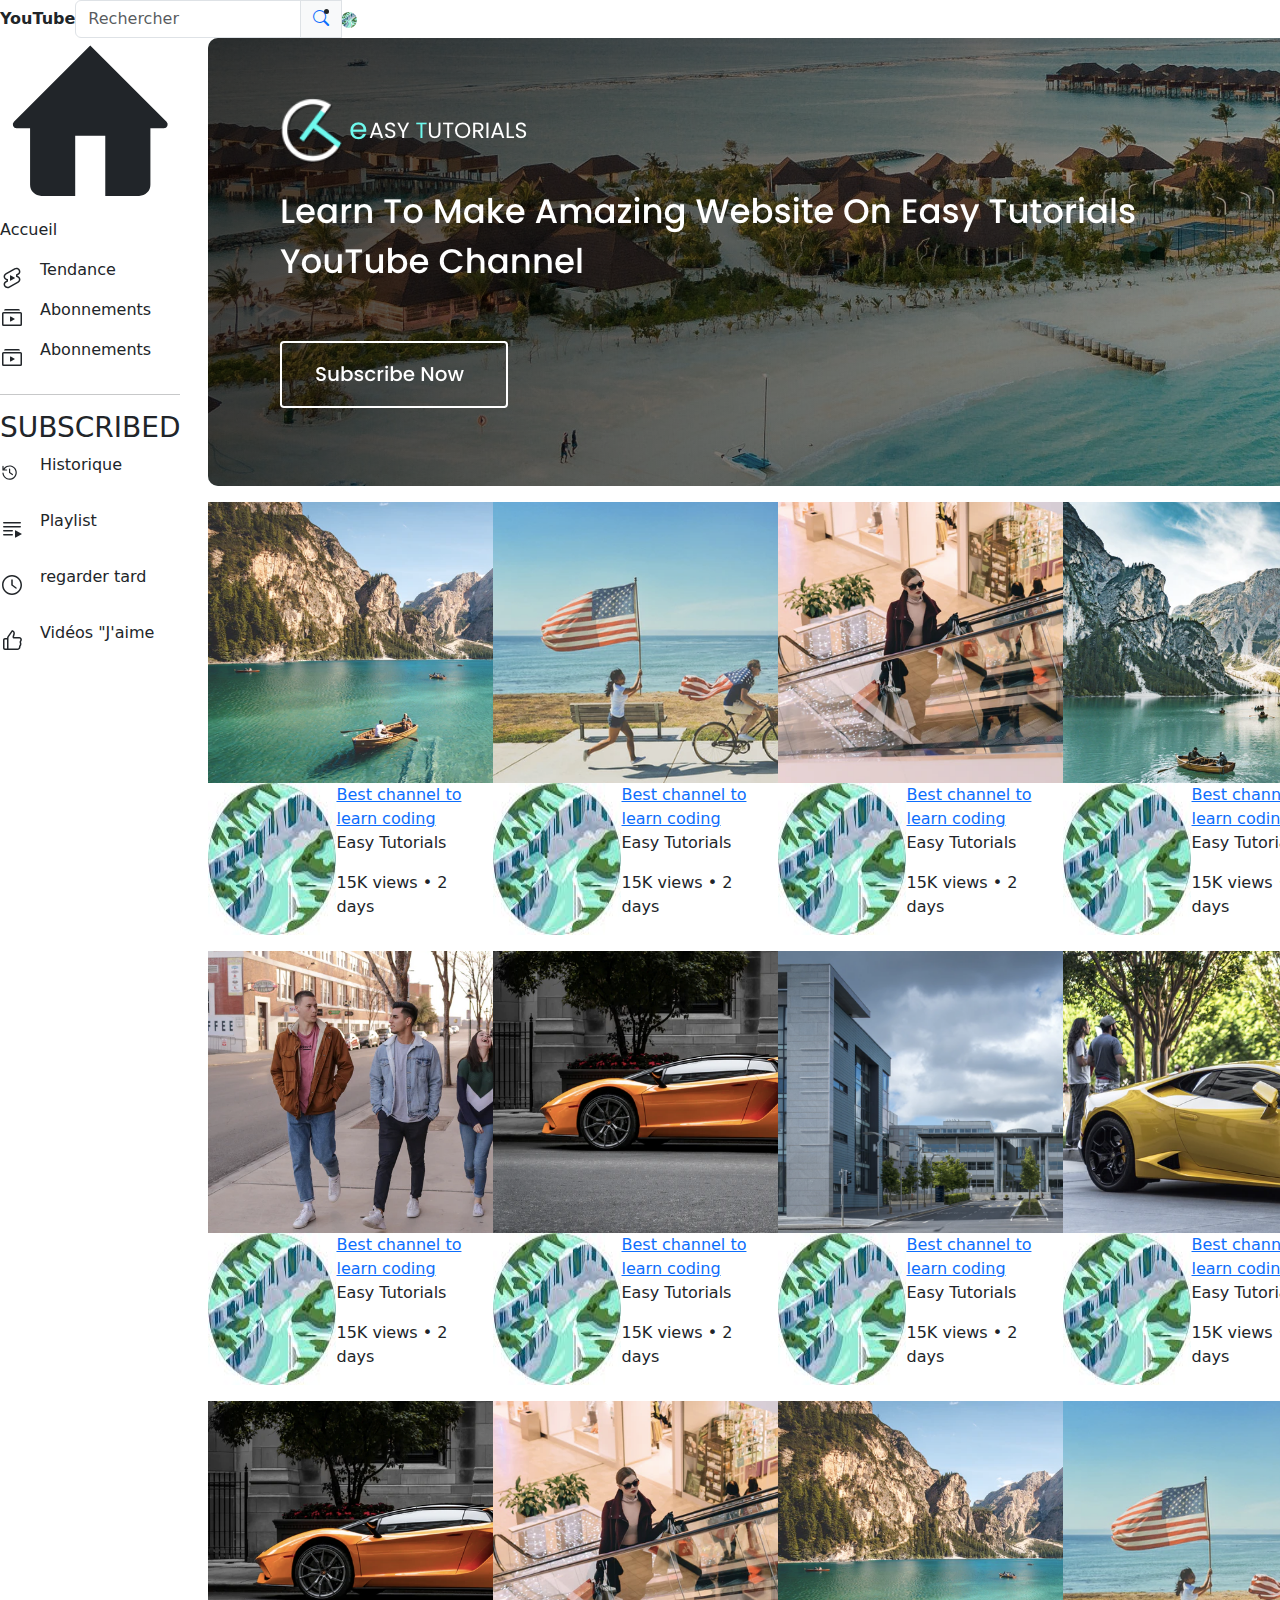
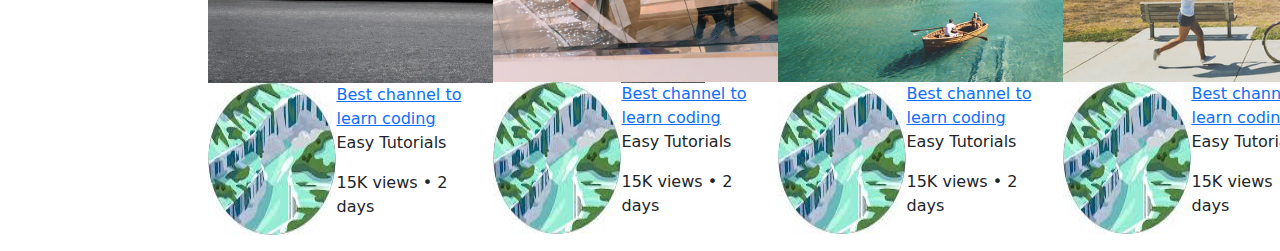
==== index.html @ 519b67ce "first commit" ====
<!DOCTYPE html>
<html lang="en">
  <head>
    <meta charset="utf-8" />
    <meta
      name="viewport"
      content="width=device-width, initial-scale=1"
    />
    <link
      rel="icon"
      type="image/x-icon"
      href="imager/téléchargement.jfif"
    />
    <title>VALIDATION-Bootstrap</title>
    <link
      href="https://cdn.jsdelivr.net/npm/bootstrap@5.3.3/dist/css/bootstrap.min.css"
      rel="stylesheet"
      integrity="sha384-QWTKZyjpPEjISv5WaRU9OFeRpok6YctnYmDr5pNlyT2bRjXh0JMhjY6hW+ALEwIH"
      crossorigin="anonymous"
    />
    <!-- cdn boostrape -->
    <link
      rel="stylesheet"
      href="https://cdn.jsdelivr.net/npm/bootstrap-icons@1.11.3/font/bootstrap-icons.min.css"
    />
    <link
      rel="stylesheet"
      href="Css/style.css"
    />

    <link
      rel="stylesheet"
      href="https://cdnjs.cloudflare.com/ajax/libs/font-awesome/6.6.0/css/all.min.css"
      integrity="sha512-Kc323vGBEqzTmouAECnVceyQqyqdsSiqLQISBL29aUW4U/M7pSPA/gEUZQqv1cwx4OnYxTxve5UMg5GT6L4JJg=="
      crossorigin="anonymous"
      referrerpolicy="no-referrer"
    />
  </head>

  <body>
    <div class="container-flui">
      <nav class="d-flex align-items-center">
        <div class="nav-left">
          <i class="fa-solid fa-bars menu-icon"></i>
          <span style="color: brown">
            <i class="fa-brands fa-youtube"></i
          ></span>
          <span class="logo"><strong>YouTube</strong></span>
        </div>

        <div class="nav-middle">
          <form
            class="d-flex mx-auto"
            role="search"
          >
            <div class="input-group">
              <!-- <span class="input-group-text">$</span> -->
              <div class="input-group">
                <input
                  type="text"
                  class="form-control"
                  placeholder="Rechercher"
                  aria-label="Recipient's username"
                  aria-describedby="basic-addon2"
                />
                <span class="input-group-text ic sear">
                  <li>
                    <a href=""><i class="bi bi-search"></i></a></li
                ></span>
                <li class="pa">
                  <a href=""> <i class="fa-solid fa-microphone"></i></a>
                </li>
              </div>
            </div>
          </form>
        </div>
        <div class="nav-right">
          <i class="fa-solid fa-upload"></i>
          <i class="fa-solid fa-video"></i>
          <i class="fa-solid fa-bell"></i>
          <a href="#">
            <img
              src="imager/téléchargement.jfif"
              style="width: 1rem"
            />
          </a>
        </div>
      </nav>
    </div>
    <!-- Siebarr -->
     <div class="container-flui">
        <div  class="d-flex justify-content-space-between gap-3">
            
    <div class="sidebar">
        <div class="shortcut-links">
        
             <li class="nav-item text-dark">
                <a href="#" class="nav-link active  gap-3" aria-current="page">
                  <div style="  display: block; fill: currentcolor;"><svg xmlns="http://www.w3.org/2000/svg" fill="currentColor" height="24" viewBox="0 0 24 24" width="24" focusable="false" aria-hidden="true" style="pointer-events: none; display: inherit; width: 100%; height: 100%;"><path clip-rule="evenodd" d="M22.146 11.146a.5.5 0 01-.353.854H20v7.5a1.5 1.5 0 01-1.5 1.5H14v-8h-4v8H5.5A1.5 1.5 0 014 19.5V12H2.207a.5.5 0 01-.353-.854L12 1l10.146 10.146Z" fill-rule="evenodd"></path></svg></div>
                  <p>Accueil</p> 
                </a>
              </li>
            <li class="nav-item text-dark">
                <a href="#" class="nav-link   d-flex  gap-3" aria-current="page">
                    <div style="  display: block; fill: currentcolor;"><svg xmlns="http://www.w3.org/2000/svg" fill="currentColor" height="24" viewBox="0 0 24 24" width="24" focusable="false" aria-hidden="true" style="pointer-events: none; display: inherit; width: 100%; height: 100%;"><path clip-rule="evenodd" d="m7.61 15.719.392-.22v-2.24l-.534-.228-.942-.404c-.869-.372-1.4-1.15-1.446-1.974-.047-.823.39-1.642 1.203-2.097h.001L15.13 3.59c1.231-.689 2.785-.27 3.466.833.652 1.058.313 2.452-.879 3.118l-1.327.743-.388.217v2.243l.53.227.942.404c.869.372 1.4 1.15 1.446 1.974.047.823-.39 1.642-1.203 2.097l-.002.001-8.845 4.964-.001.001c-1.231.688-2.784.269-3.465-.834-.652-1.058-.313-2.451.879-3.118l1.327-.742Zm1.993 6.002c-1.905 1.066-4.356.46-5.475-1.355-1.057-1.713-.548-3.89 1.117-5.025a4.14 4.14 0 01.305-.189l1.327-.742-.942-.404a4.055 4.055 0 01-.709-.391c-.963-.666-1.578-1.718-1.644-2.877-.08-1.422.679-2.77 1.968-3.49l8.847-4.966c1.905-1.066 4.356-.46 5.475 1.355 1.057 1.713.548 3.89-1.117 5.025a4.074 4.074 0 01-.305.19l-1.327.742.942.403c.253.109.49.24.709.392.963.666 1.578 1.717 1.644 2.876.08 1.423-.679 2.77-1.968 3.491l-8.847 4.965ZM10 14.567a.25.25 0 00.374.217l4.45-2.567a.25.25 0 000-.433l-4.45-2.567a.25.25 0 00-.374.216v5.134Z" fill-rule="evenodd"></path></svg></div>
                   <p>  Tendance</p>
                </a>
            </li>
            <li class="nav-item text-dark">
                <a href="#" class="nav-link   d-flex  gap-3" aria-current="page">
                    <div  style=" display: block; fill: currentcolor;"><svg xmlns="http://www.w3.org/2000/svg" fill="currentColor" height="24" viewBox="0 0 24 24" width="24" focusable="false" aria-hidden="true" style="pointer-events: none; display: inherit; width: 100%; height: 100%;"><path clip-rule="evenodd" d="M4 4.5A1.5 1.5 0 015.5 3h13A1.5 1.5 0 0120 4.5H4Zm16.5 3h-17v11h17v-11ZM3.5 6A1.5 1.5 0 002 7.5v11A1.5 1.5 0 003.5 20h17a1.5 1.5 0 001.5-1.5v-11A1.5 1.5 0 0020.5 6h-17Zm7.257 4.454a.5.5 0 00-.757.43v4.233a.5.5 0 00.757.429L15 13l-4.243-2.546Z" fill-rule="evenodd"></path></svg></div>
                    <p> Abonnements</p>
                </a>
                 
              </li>
            <li class="nav-item text-dark">
                <a href="#" class="nav-link   d-flex  gap-3" aria-current="page">
                    <div  style=" display: block; fill: currentcolor;"><svg xmlns="http://www.w3.org/2000/svg" fill="currentColor" height="24" viewBox="0 0 24 24" width="24" focusable="false" aria-hidden="true" style="pointer-events: none; display: inherit; width: 100%; height: 100%;"><path clip-rule="evenodd" d="M4 4.5A1.5 1.5 0 015.5 3h13A1.5 1.5 0 0120 4.5H4Zm16.5 3h-17v11h17v-11ZM3.5 6A1.5 1.5 0 002 7.5v11A1.5 1.5 0 003.5 20h17a1.5 1.5 0 001.5-1.5v-11A1.5 1.5 0 0020.5 6h-17Zm7.257 4.454a.5.5 0 00-.757.43v4.233a.5.5 0 00.757.429L15 13l-4.243-2.546Z" fill-rule="evenodd"></path></svg></div>
                    <p> Abonnements</p>
                </a>
                 
              </li>
               <hr>  
                <div class="subscribed-list">
                <h3>SUBSCRIBED</h3>
                <div class="d-flex align-items-center mb-3 gap-3  flex-wrap">
                <span class="yt-icon-shape yt-spec-icon-shape"><div >
                    <svg xmlns="http://www.w3.org/2000/svg" fill="currentColor" height="24" viewBox="0 0 24 24" width="24" focusable="false" aria-hidden="true" style="pointer-events: none; display: inherit; width: 80%; height: 100%;"><path clip-rule="evenodd" d="M14.203 4.83c-1.74-.534-3.614-.418-5.274.327-1.354.608-2.49 1.6-3.273 2.843H8.25c.414 0 .75.336.75.75s-.336.75-.75.75H3V4.25c0-.414.336-.75.75-.75s.75.336.75.75v2.775c.935-1.41 2.254-2.536 3.815-3.236 1.992-.894 4.241-1.033 6.328-.392 2.088.641 3.87 2.02 5.017 3.878 1.146 1.858 1.578 4.07 1.215 6.223-.364 2.153-1.498 4.1-3.19 5.48-1.693 1.379-3.83 2.095-6.012 2.016-2.182-.08-4.26-.949-5.849-2.447-1.588-1.499-2.578-3.523-2.784-5.697-.039-.412.264-.778.676-.817.412-.04.778.263.818.675.171 1.812.996 3.499 2.32 4.748 1.323 1.248 3.055 1.973 4.874 2.04 1.818.065 3.598-.532 5.01-1.681 1.41-1.15 2.355-2.773 2.657-4.567.303-1.794-.056-3.637-1.012-5.186-.955-1.548-2.44-2.697-4.18-3.231ZM12.75 7.5c0-.414-.336-.75-.75-.75s-.75.336-.75.75v4.886l.314.224 3.5 2.5c.337.241.806.163 1.046-.174.241-.337.163-.806-.174-1.046l-3.186-2.276V7.5Z" fill-rule="evenodd"></path></svg></div></span>
                <p> Historique</p>
                </div>
                <div class="d-flex  align-items-center mb-3 gap-3 flex-wrap">
                    <span class="yt-icon-shape yt-spec-icon-shape"><div>
                        <svg xmlns="http://www.w3.org/2000/svg" fill="currentColor" height="24" viewBox="0 0 24 24" width="24" focusable="false" aria-hidden="true" style="pointer-events: none; display: inherit; width: 100%; height: 100%;"><path clip-rule="evenodd" d="M3.75 5c-.414 0-.75.336-.75.75s.336.75.75.75h16.5c.414 0 .75-.336.75-.75S20.664 5 20.25 5H3.75Zm0 4c-.414 0-.75.336-.75.75s.336.75.75.75h16.5c.414 0 .75-.336.75-.75S20.664 9 20.25 9H3.75Zm0 4c-.414 0-.75.336-.75.75s.336.75.75.75h8.5c.414 0 .75-.336.75-.75s-.336-.75-.75-.75h-8.5Zm8.5 4c.414 0 .75.336.75.75s-.336.75-.75.75h-8.5c-.414 0-.75-.336-.75-.75s.336-.75.75-.75h8.5Zm3.498-3.572c-.333-.191-.748.05-.748.434v6.276c0 .384.415.625.748.434L22 17l-6.252-3.572Z" fill-rule="evenodd"></path></svg></div></span>
                    <p> Playlist</p>
            </div>
                <div class="d-flex align-items-center mb-3 gap-3 flex-wrap li a">
                    <span class="yt-icon-shape yt-spec-icon-shape"><div>
                        <svg xmlns="http://www.w3.org/2000/svg" fill="currentColor" height="24" viewBox="0 0 24 24" width="24" focusable="false" aria-hidden="true" style="pointer-events: none; display: inherit; width: 100%; height: 100%;"><path clip-rule="evenodd" d="M20.5 12c0 4.694-3.806 8.5-8.5 8.5S3.5 16.694 3.5 12 7.306 3.5 12 3.5s8.5 3.806 8.5 8.5Zm1.5 0c0 5.523-4.477 10-10 10S2 17.523 2 12 6.477 2 12 2s10 4.477 10 10Zm-9.25-5c0-.414-.336-.75-.75-.75s-.75.336-.75.75v5.375l.3.225 4 3c.331.248.802.181 1.05-.15.248-.331.181-.801-.15-1.05l-3.7-2.775V7Z" fill-rule="evenodd"></path></svg></div></span>
                    <p>regarder tard</p>
            </div>
                <div class="d-flex align-items-center  gap-3 flex-wrap">
                    <span class="yt-icon-shape yt-spec-icon-shape"><div>
                        <svg xmlns="http://www.w3.org/2000/svg" fill="currentColor" height="24" viewBox="0 0 24 24" width="24" focusable="false" aria-hidden="true" style="pointer-events: none; display: inherit; width: 100%; height: 100%;"><path clip-rule="evenodd" d="M14.813 5.018 14.41 6.5 14 8h5.192c.826 0 1.609.376 2.125 1.022.711.888.794 2.125.209 3.101L21 13l.165.413c.519 1.296.324 2.769-.514 3.885l-.151.202v.5c0 1.657-1.343 3-3 3H5c-1.105 0-2-.895-2-2v-8c0-1.105.895-2 2-2h2v.282c0-.834.26-1.647.745-2.325L12 1l1.1.472c1.376.59 2.107 2.103 1.713 3.546ZM7 10.5H5c-.276 0-.5.224-.5.5v8c0 .276.224.5.5.5h2v-9Zm10.5 9h-9V9.282c0-.521.163-1.03.466-1.453l3.553-4.975c.682.298 1.043 1.051.847 1.77l-.813 2.981c-.123.451-.029.934.255 1.305.284.372.725.59 1.192.59h5.192c.37 0 .722.169.954.459.32.399.357.954.094 1.393l-.526.876c-.241.402-.28.894-.107 1.33l.165.412c.324.81.203 1.73-.32 2.428l-.152.202c-.195.26-.3.575-.3.9v.5c0 .828-.672 1.5-1.5 1.5Z" fill-rule="evenodd"></path></svg></div></span>
                    <p> Vidéos "J'aime</p>
            </div>
            
            </div>   
    </div>
</div>
    <!-- main -->

    <div class="container princi">
     <div class="banner mb-3">
        <img src="imager/banner.png" >
        <a href=""></a>
    </div>
     <div class="row List-container">
       <div class="col-md-3 mb-3">
        <div class="vid-list">
            <a href="play-video.html"><img src="imager/thumbnail1.png"  class="thumbnail">
            </a>
            <div class="d-flex">
            <img src="imager/téléchargement.jfif" alt="">
            <div class="vid-info">
                <a href="play-video.html">Best channel to learn coding</a>
                <p>Easy Tutorials</p>
                <p>15K views &bull; 2 days</p>
            </div>
         </div>
        </div>
    </div>
       <div class="col-md-3 mb-3">
        <div class="vid-list">
         <a href="play-video.html"><img src="imager/thumbnail2.png"  class="thumbnail">
          </a>
          <div class="d-flex">
            <img src="imager/téléchargement.jfif" alt="">
            <div class="vid-info">
                <a href="">Best channel to learn coding</a>
                <p>Easy Tutorials</p>
                <p>15K views &bull; 2 days</p>
            </div>
         </div>
        </div>
    </div>
       <div class="col-md-3 mb-3">
        <div class="vid-list">
         <a href="play-video.html"><img src="imager/thumbnail3.png"  class="thumbnail"></a>
         <div class="d-flex">
            <img src="imager/téléchargement.jfif" alt="">
            <div class="vid-info">
                <a href="">Best channel to learn coding</a>
                <p>Easy Tutorials</p>
                <p>15K views &bull; 2 days</p>
            </div>
         </div>
        </div>
    </div>
       <div class="col-md-3 mb-3">
        <div class="vid-list">
          <a href="play-video.html"><img src="imager/thumbnail4.png"  class="thumbnail"></a>
         <div class="d-flex">
            <img src="imager/téléchargement.jfif" alt="">
            <div class="vid-info">
                <a href="">Best channel to learn coding</a>
                <p>Easy Tutorials</p>
                <p>15K views &bull; 2 days</p>
            </div>
         </div>
        </div>
    </div>
       <div class="col-md-3 mb-3">
        <div class="vid-list">
          <a href="play-video.html">  <img src="imager/thumbnail5.png"  class="thumbnail"></a>
         <div class="d-flex">
            <img src="imager/téléchargement.jfif" alt="">
            <div class="vid-info">
                <a href="">Best channel to learn coding</a>
                <p>Easy Tutorials</p>
                <p>15K views &bull; 2 days</p>
            </div>
         </div>
        </div>
    </div>
       <div class="col-md-3 mb-3">
        <div class="vid-list">
          <a href="play-video.html"> <img src="imager/thumbnail6.png"  class="thumbnail"></a>
         <div class="d-flex">
            <img src="imager/téléchargement.jfif" alt="">
            <div class="vid-info">
                <a href="">Best channel to learn coding</a>
                <p>Easy Tutorials</p>
                <p>15K views &bull; 2 days</p>
            </div>
         </div>
        </div>
    </div>
       <div class="col-md-3 mb-3">
        <div class="vid-list">
          <a href="play-video.html"> <img src="imager/thumbnail7.png"  class="thumbnail"></a>
         <div class="d-flex">
            <img src="imager/téléchargement.jfif" alt="">
            <div class="vid-info">
                <a href="">Best channel to learn coding</a>
                <p>Easy Tutorials</p>
                <p>15K views &bull; 2 days</p>
            </div>
         </div>
        </div>
    </div>
       <div class="col-md-3 mb-3">
        <div class="vid-list">
          <a href="play-video.html"> <img src="imager/thumbnail8.png"  class="thumbnail"></a>
         <div class="d-flex">
            <img src="imager/téléchargement.jfif" alt="">
            <div class="vid-info">
                <a href="">Best channel to learn coding</a>
                <p>Easy Tutorials</p>
                <p>15K views &bull; 2 days</p>
            </div>
         </div>
        </div>
    </div>
    <div class="col-md-3 mb-3">
        <div class="vid-list">
          <a href="play-video.html"><img src="imager/thumbnail6.png"  class="thumbnail"></a>
         <div class="d-flex">
            <img src="imager/téléchargement.jfif" alt="">
            <div class="vid-info">
                <a href="">Best channel to learn coding</a>
                <p>Easy Tutorials</p>
                <p>15K views &bull; 2 days</p>
            </div>
         </div>
        </div>
    </div>
    <div class="col-md-3 mb-3">
        <div class="vid-list">
          <a href="play-video.html"><img src="imager/thumbnail3.png"  class="thumbnail"></a>
         <div class="d-flex">
            <img src="imager/téléchargement.jfif" alt="">
            <div class="vid-info">
                <a href="">Best channel to learn coding</a>
                <p>Easy Tutorials</p>
                <p>15K views &bull; 2 days</p>
            </div>
         </div>
        </div>
    </div>
    <div class="col-md-3 mb-3">
        <div class="vid-list">
            <a href="play-video.html"><img src="imager/thumbnail1.png"  class="thumbnail">
            </a>
            <div class="d-flex">
            <img src="imager/téléchargement.jfif" alt="">
            <div class="vid-info">
                <a href="play-video.html">Best channel to learn coding</a>
                <p>Easy Tutorials</p>
                <p>15K views &bull; 2 days</p>
            </div>
         </div>
        </div>
    </div>
    <div class="col-md-3 mb-3">
        <div class="vid-list">
          <a href="play-video.html"><img src="imager/thumbnail2.png"  class="thumbnail"></a>
         <div class="d-flex">
            <img src="imager/téléchargement.jfif" alt="">
            <div class="vid-info">
                <a href="">Best channel to learn coding</a>
                <p>Easy Tutorials</p>
                <p>15K views &bull; 2 days</p>
            </div>
         </div>
        </div>
    </div>
     </div>
    </div>

</div>
</div>
</div>
   
    <script src="js/scripe.js"></script>
  </body>
</html>
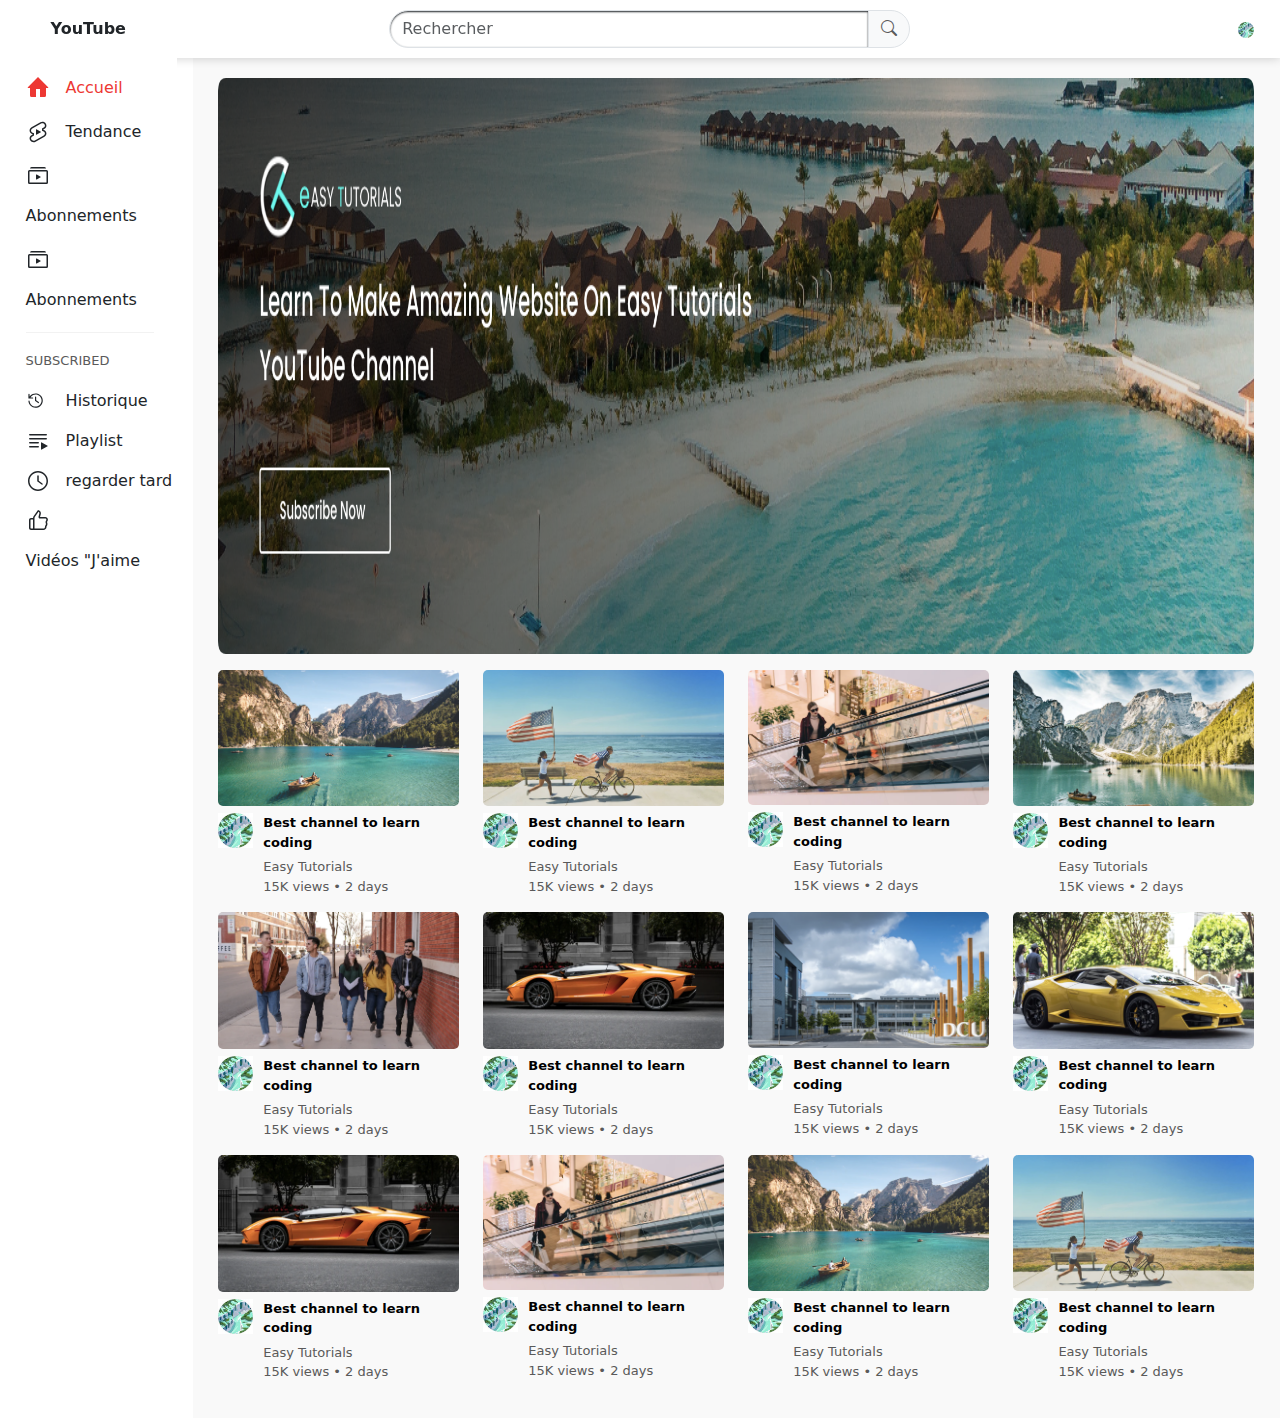
==== commit a048454b: "la page ne repond pas" ====
--- a/index.html
+++ b/index.html
@@ -1,33 +1,24 @@
 <!DOCTYPE html>
 <html lang="en">
-  <head>
-    <meta charset="utf-8" />
-    <meta
-      name="viewport"
-      content="width=device-width, initial-scale=1"
+<head>
+    <meta charset="UTF-8">
+    <meta name="viewport" content="width=device-width, initial-scale=1.0">
+    <link
+    rel="icon"
+    type="image/x-icon"
+    href="imager/téléchargement.jfif"
+  />
+    <title>VALIDATION-Bootstrap</title>
+    <link
+    href="https://cdn.jsdelivr.net/npm/bootstrap@5.3.3/dist/css/bootstrap.min.css"
+    rel="stylesheet"
+    integrity="sha384-QWTKZyjpPEjISv5WaRU9OFeRpok6YctnYmDr5pNlyT2bRjXh0JMhjY6hW+ALEwIH"
+    crossorigin="anonymous"
     />
     <link
-      rel="icon"
-      type="image/x-icon"
-      href="imager/téléchargement.jfif"
+    rel="stylesheet"
+    href="https://cdn.jsdelivr.net/npm/bootstrap-icons@1.11.3/font/bootstrap-icons.min.css"
     />
-    <title>VALIDATION-Bootstrap</title>
-    <link
-      href="https://cdn.jsdelivr.net/npm/bootstrap@5.3.3/dist/css/bootstrap.min.css"
-      rel="stylesheet"
-      integrity="sha384-QWTKZyjpPEjISv5WaRU9OFeRpok6YctnYmDr5pNlyT2bRjXh0JMhjY6hW+ALEwIH"
-      crossorigin="anonymous"
-    />
-    <!-- cdn boostrape -->
-    <link
-      rel="stylesheet"
-      href="https://cdn.jsdelivr.net/npm/bootstrap-icons@1.11.3/font/bootstrap-icons.min.css"
-    />
-    <link
-      rel="stylesheet"
-      href="Css/style.css"
-    />
-
     <link
       rel="stylesheet"
       href="https://cdnjs.cloudflare.com/ajax/libs/font-awesome/6.6.0/css/all.min.css"
@@ -35,7 +26,8 @@
       crossorigin="anonymous"
       referrerpolicy="no-referrer"
     />
-  </head>
+    <link rel="stylesheet" href="css/style.css">
+</head>
 
   <body>
     <div class="container-flui">
--- a/css/style.css
+++ b/css/style.css
@@ -0,0 +1,312 @@
+ 
+*{
+    margin: 0;
+    padding: 0;
+    box-sizing: border-box;
+    list-style: none;
+    font-family:'poppins' sans-serif;
+}
+ a{
+    text-decoration: none;
+    color: #5a5a5a;
+ }
+ i{
+    cursor: pointer;
+ }
+ img{
+    cursor: pointer;
+ }
+ nav{
+    padding: 10px 2% !important;
+    justify-content: space-between !important;
+    box-shadow: 0 0 10px rgb(0, 0, 0, 0.2);
+    background: #fff;
+    position: sticky;
+    top: 0;
+    z-index: 10px;
+ }
+ .nav-right i {
+    /* display: flex;
+    justify-content: space-around;
+    gap: 12px; */
+    width: 25px;
+    margin-right: 25px;
+ }
+ .nav-left .menu-icon{
+    width: 22px;
+    margin-right: 25px;
+    
+ }
+ .nav-left .logo{
+    width:  130px;
+    margin-right: 25px;
+
+ }
+ .sear{
+    border-radius: 0px 40px 40px 0px !important;
+
+}
+.form-control{
+    width: 30rem !important;
+    border-radius: 40px 0 0 40px !important;
+    box-shadow: inset 0 1px 2px  !important;
+
+}
+ .pa{
+   padding-left: 1rem !important;
+   padding-top: 0.2rem !important;
+ }
+
+ /* ----------------sidebar------------- */
+ .sidebar{
+    background: #fff;
+    width: 16%;
+    height: 15%;
+    position: sticky;
+    top: 0;
+    padding-left: 2%;
+    padding-top: 18px;
+ }
+ p {
+    margin-top: 0 !important;
+    margin-bottom: 0rem !important;
+}
+ 
+ .shortcut-links a{
+    display: flex;
+    align-items: center;
+    margin-bottom: 20px;
+    width: fit-content;
+    flex-wrap: wrap;
+ }
+ .shortcut-links a.active{
+    color: #ed3833;
+ }
+ .sidebar hr{
+    border: 0;
+    height: 1px;
+    background: #ccc;
+    width: 85%;
+ }
+ .subscribed-list h3{
+    font-size: 13px;
+    margin: 20px 0;
+    color: #5a5a5a;
+   
+ }
+ .small-sidebar{
+    width: 5%;
+ }
+ .small-sidebar   p {
+display: none;
+ }
+ 
+ .small-sidebar h3{
+    display: none;
+ }
+ .small-sidebar hr{
+    width: 50%;
+    margin-bottom: 25px;
+ }
+
+ /* ---------------------main------------- */
+ .princi{
+background: #f9f9f9;
+padding-left: 2%;
+/* padding-bottom: -30rem; */
+padding-right: 2%;
+padding-top: 20px;
+padding-bottom: 20px;
+ }
+ .large-princi{
+    padding-right: 1%;
+ }
+ .banner{
+    width: 100%;
+ }
+ .banner img{
+    width: 100% !important;
+    height: 64vh;
+    /* object-fit: cover; */
+    background-size: cover;
+    background-position: center;
+    border-radius: 8px;
+ }
+ .vid-list .thumbnail{
+    width: 100%;
+    border-radius: 5px;
+ }
+ .vid-list .d-flex{
+    align-items: flex-start;
+    margin-top: 7px;
+ }
+ .vid-list .d-flex img{
+    width: 35px;
+    margin-right: 10px;
+ }
+ .vid-info{
+    color: #5a5a5a;
+    font-size: 13px;
+ }
+ .vid-info a{
+    color: #000;
+    font-weight: 600;
+    display: block;
+    margin-bottom: 5px;
+ }
+
+@media (max-width:900px) {
+    nav{
+        position: fixed;
+        width: 100%;
+    }
+     
+    .sidebar{
+        /* display: none; */
+        background: #fff;
+        width: 23%;
+        height: 15%;
+        position: sticky;
+        top: 40px;
+        padding-left: 2%;
+        padding-top: 18px;
+        
+
+    }
+    
+    .princi, .large-princi{
+       padding-top: 10rem;
+        padding-left: 5%;
+        padding-right: 5%;
+    }
+    .nav-right i{
+     display: none;
+    }
+   .nav-middle .form-control{
+     width: 100px !important;
+   }
+   .nav-middle .pa{
+ display: none;
+}
+.logo{
+    width: 90px !important;
+}
+
+}
+/* play video page */
+.sidebar-play {
+   background: #fff;
+   width: 27%;
+   height: 15%;
+   position: sticky;
+   top: 0;
+   padding-left:0%;
+   padding-top: 18px;
+}
+.small-sidebar{
+   width: 5%;
+}
+.play-container{
+    padding-right: 2% !important;
+}
+.right-video{
+    flex-basis: 69%;
+}
+ .play-sideba{
+    flex-basis: 30%;
+ }
+ .right-sidebar video{
+    width: 100%;
+}
+.side-video-list .small-thumbnail{
+   flex-basis: 49%;
+}
+.side-video-list .vid-info{
+   flex-basis: 49%;
+}
+.play-video-info hr{
+   border: 0;
+   height: 1px;
+   background: #ccc;
+   margin: 10px 0;
+}
+ 
+.add-comment{
+   margin: 30px 0 !important ;
+}
+.add-comment input{
+   border-radius: 40px 40px  !important;
+   
+}
+.old-comment{
+   margin: 20px 0;
+}
+.acomment-action{
+   margin: 8px 0;
+   font-size: 14px;
+}
+.acomment-action li a span{
+   margin-right: 20px !important;
+   color: #5a5a5a;
+}
+.acomment-action li .text{
+   color: #000ff0;
+}
+/* media de play-video */
+@media  (max-width:900px) {
+   nav{
+      position: fixed !important;
+      width: 100%;
+  }
+   .sidebar-play  {
+      width: 3%;
+      background: #fff;
+      height: 15%;
+     position: sticky;
+     top: 0;
+     padding-left:0%;
+     padding-top: 18px;
+   }
+   .sidebar-play p {
+      display: none;
+       }
+    
+   .add-comment input{
+      width: 13rem  !important;
+      
+   }
+    
+  
+  .princi, .large-princi{
+     padding-top: 10rem;
+      padding-left: 5%;
+      padding-right: 5%;
+  }
+  .nav-right i{
+   display: none;
+  }
+ .nav-middle .form-control{
+   width: 100px !important;
+ }
+ .nav-middle .pa{
+display: none;
+}
+.logo{
+  width: 90px !important;
+}
+   .princi, .large-princi{
+      padding-top: 10rem;
+       padding-left: 5%;
+       padding-right: 5%;
+   }
+   .pyal{
+      margin-bottom: 4rem;
+   }
+   .nav-middle .pa{
+      display: none;
+     }
+     .logo{
+         width: 90px !important;
+     }
+}
+
